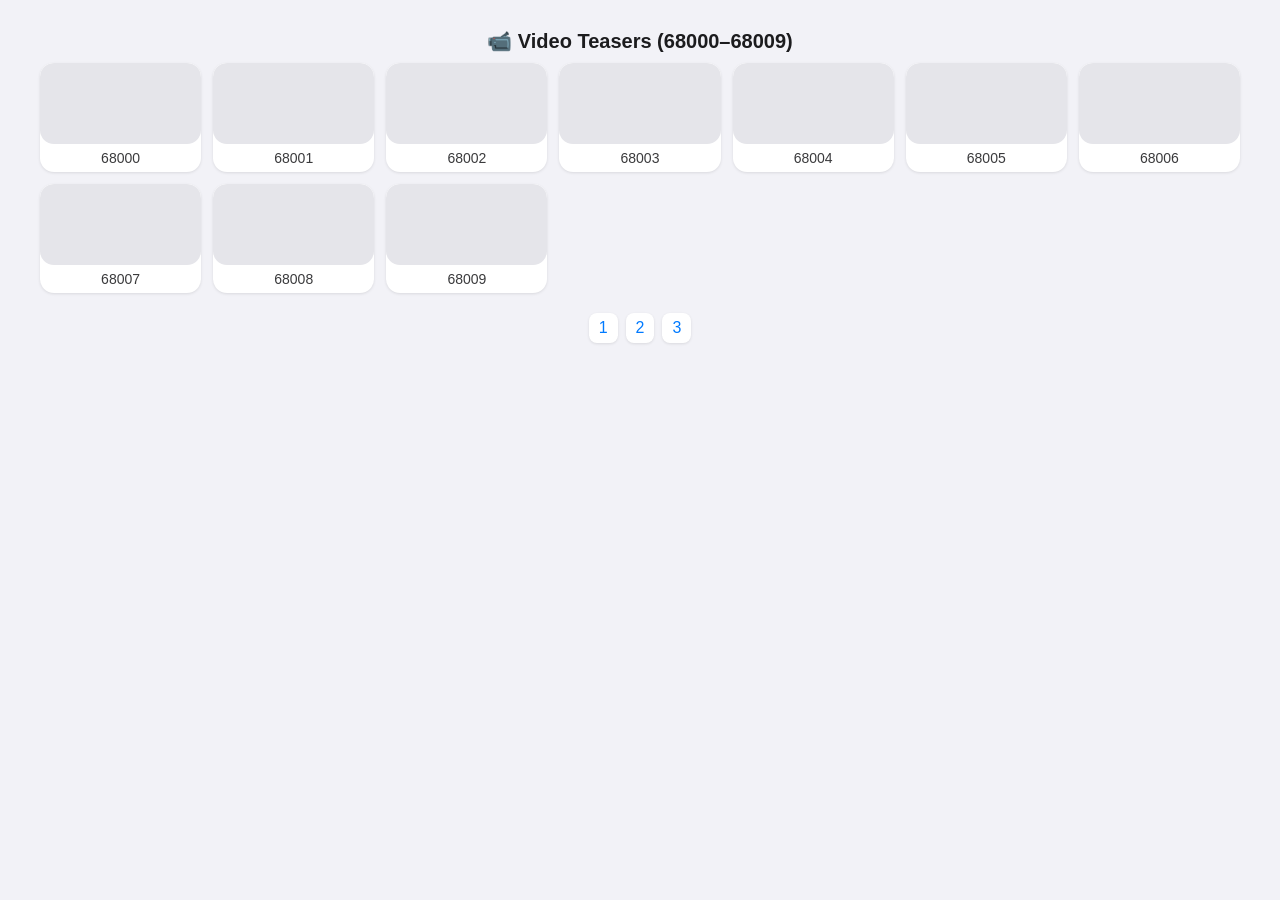
==== index.html @ 9fa80915 "Create index.html" ====
<!DOCTYPE html>
<html lang="en">
<head>
<meta charset="UTF-8">
<meta name="viewport" content="width=device-width, initial-scale=1.0">
<title>Video Teasers – Page 1</title>
<style>
  body {
    font-family: -apple-system, BlinkMacSystemFont, "Segoe UI", Roboto, sans-serif;
    background: #f2f2f7;
    margin: 0;
    padding: 16px;
    display: flex;
    flex-direction: column;
    align-items: center;
  }
  h1 {
    font-size: 20px;
    font-weight: 600;
    color: #1c1c1e;
    margin-bottom: 10px;
  }
  .grid {
    display: grid;
    grid-template-columns: repeat(auto-fill, minmax(160px, 1fr));
    gap: 12px;
    width: 100%;
    max-width: 1200px;
  }
  .card {
    background: white;
    border-radius: 14px;
    box-shadow: 0 1px 3px rgba(0,0,0,0.1);
    overflow: hidden;
    transition: transform 0.2s;
  }
  .card:hover { transform: scale(1.03); }
  video {
    width: 100%;
    height: auto;
    display: block;
    border-radius: 14px;
    background: #e5e5ea;
  }
  .label {
    text-align: center;
    padding: 6px;
    font-size: 14px;
    color: #3a3a3c;
  }
  .pagination {
    display: flex;
    gap: 8px;
    margin-top: 20px;
  }
  .pagination a {
    background: white;
    border-radius: 8px;
    padding: 6px 10px;
    text-decoration: none;
    color: #007aff;
    font-weight: 500;
    box-shadow: 0 1px 3px rgba(0,0,0,0.1);
  }
</style>
</head>
<body>
<h1>📹 Video Teasers (68000–68009)</h1>
<div class="grid" id="thumbs"></div>

<div class="pagination">
  <a href="index.html">1</a>
  <a href="page2.html">2</a>
  <a href="page3.html">3</a>
  <!-- add more links as needed -->
</div>

<script>
// ✅ Adjust range per page
const start = 68000;
const end = 68009;
const container = document.getElementById("thumbs");

// Autoplay teaser segments
function playRandomSegments(video) {
  let segments = [0, 5, 10];
  let index = 0;
  video.addEventListener("timeupdate", () => {
    if (video.currentTime >= segments[index] + 5) {
      index = (index + 1) % segments.length;
      video.currentTime = segments[index];
    }
  });
}

for (let i = start; i <= end; i++) {
  let card = document.createElement("div");
  card.className = "card";

  let video = document.createElement("video");
  video.src = `https://cdn4.bdsmstreak.com/${i}.mp4`;
  video.muted = true;
  video.playsInline = true;
  video.loop = true;
  video.autoplay = true;
  video.controls = false;

  playRandomSegments(video);

  let label = document.createElement("div");
  label.className = "label";
  label.textContent = i;

  card.appendChild(video);
  card.appendChild(label);
  container.appendChild(card);
}
</script>
</body>
</html>
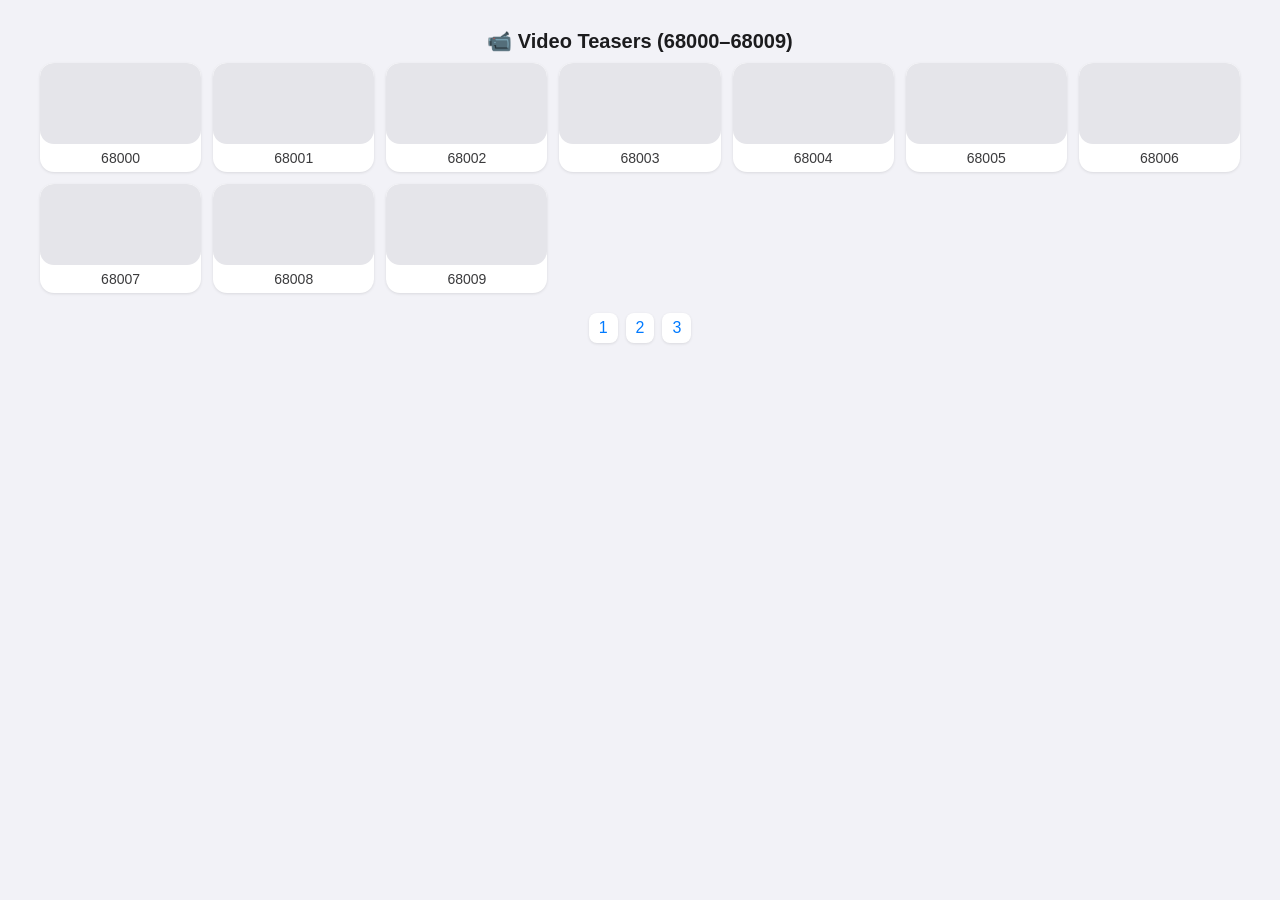
==== commit b79ee7f8: "Update index.html" ====
--- a/index.html
+++ b/index.html
@@ -74,7 +74,6 @@
   <a href="page3.html">3</a>
   <!-- add more links as needed -->
 </div>
-
 <script>
 // ✅ Adjust range per page
 const start = 68000;
@@ -102,8 +101,14 @@
   video.muted = true;
   video.playsInline = true;
   video.loop = true;
-  video.autoplay = true;
   video.controls = false;
+
+  // Attempt autoplay via JS
+  video.addEventListener("canplay", () => {
+    video.play().catch(err => {
+      console.log("Autoplay blocked:", err);
+    });
+  });
 
   playRandomSegments(video);
 
@@ -116,5 +121,6 @@
   container.appendChild(card);
 }
 </script>
+
 </body>
 </html>
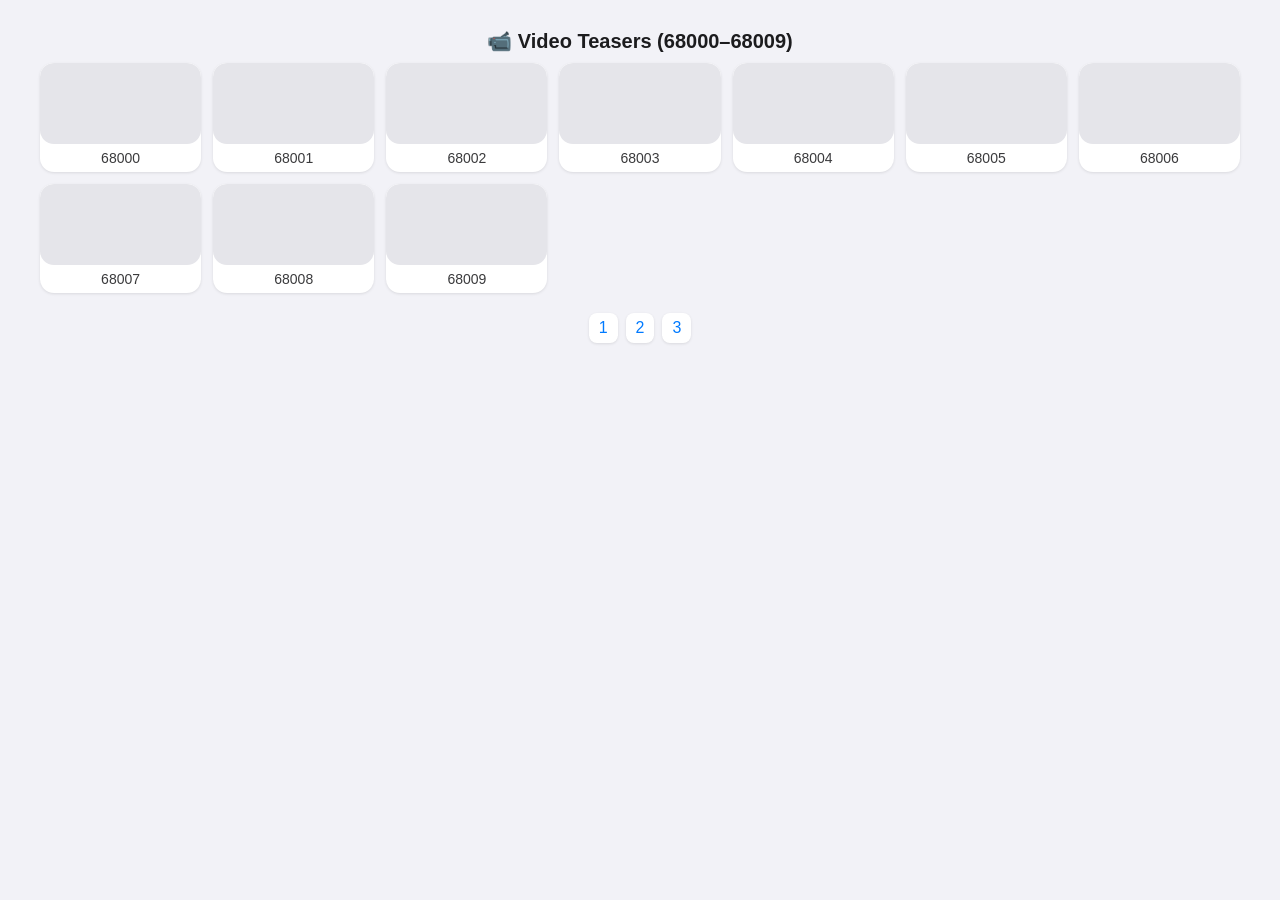
==== commit b876c8ca: "Update index.html" ====
--- a/index.html
+++ b/index.html
@@ -72,17 +72,17 @@
   <a href="index.html">1</a>
   <a href="page2.html">2</a>
   <a href="page3.html">3</a>
-  <!-- add more links as needed -->
 </div>
+
 <script>
-// ✅ Adjust range per page
 const start = 68000;
 const end = 68009;
 const container = document.getElementById("thumbs");
+let videos = [];
 
-// Autoplay teaser segments
+// ✅ Random teaser segment logic
 function playRandomSegments(video) {
-  let segments = [0, 5, 10];
+  const segments = [0, 5, 10];
   let index = 0;
   video.addEventListener("timeupdate", () => {
     if (video.currentTime >= segments[index] + 5) {
@@ -92,35 +92,47 @@
   });
 }
 
+// ✅ Create video cards
 for (let i = start; i <= end; i++) {
-  let card = document.createElement("div");
+  const card = document.createElement("div");
   card.className = "card";
 
-  let video = document.createElement("video");
+  const video = document.createElement("video");
   video.src = `https://cdn4.bdsmstreak.com/${i}.mp4`;
   video.muted = true;
   video.playsInline = true;
   video.loop = true;
   video.controls = false;
 
-  // Attempt autoplay via JS
-  video.addEventListener("canplay", () => {
-    video.play().catch(err => {
-      console.log("Autoplay blocked:", err);
-    });
-  });
-
   playRandomSegments(video);
 
-  let label = document.createElement("div");
+  const label = document.createElement("div");
   label.className = "label";
   label.textContent = i;
 
   card.appendChild(video);
   card.appendChild(label);
   container.appendChild(card);
+
+  videos.push(video);
 }
+
+// ✅ IntersectionObserver: only play the most visible video
+const observer = new IntersectionObserver(entries => {
+  entries.forEach(entry => {
+    const vid = entry.target;
+    if (entry.isIntersecting) {
+      // Pause all others first
+      videos.forEach(v => v !== vid && v.pause());
+      // Try to play the one in view
+      vid.play().catch(() => {});
+    } else {
+      vid.pause();
+    }
+  });
+}, { threshold: 0.6 }); // play only if 60% visible
+
+videos.forEach(v => observer.observe(v));
 </script>
-
 </body>
 </html>
